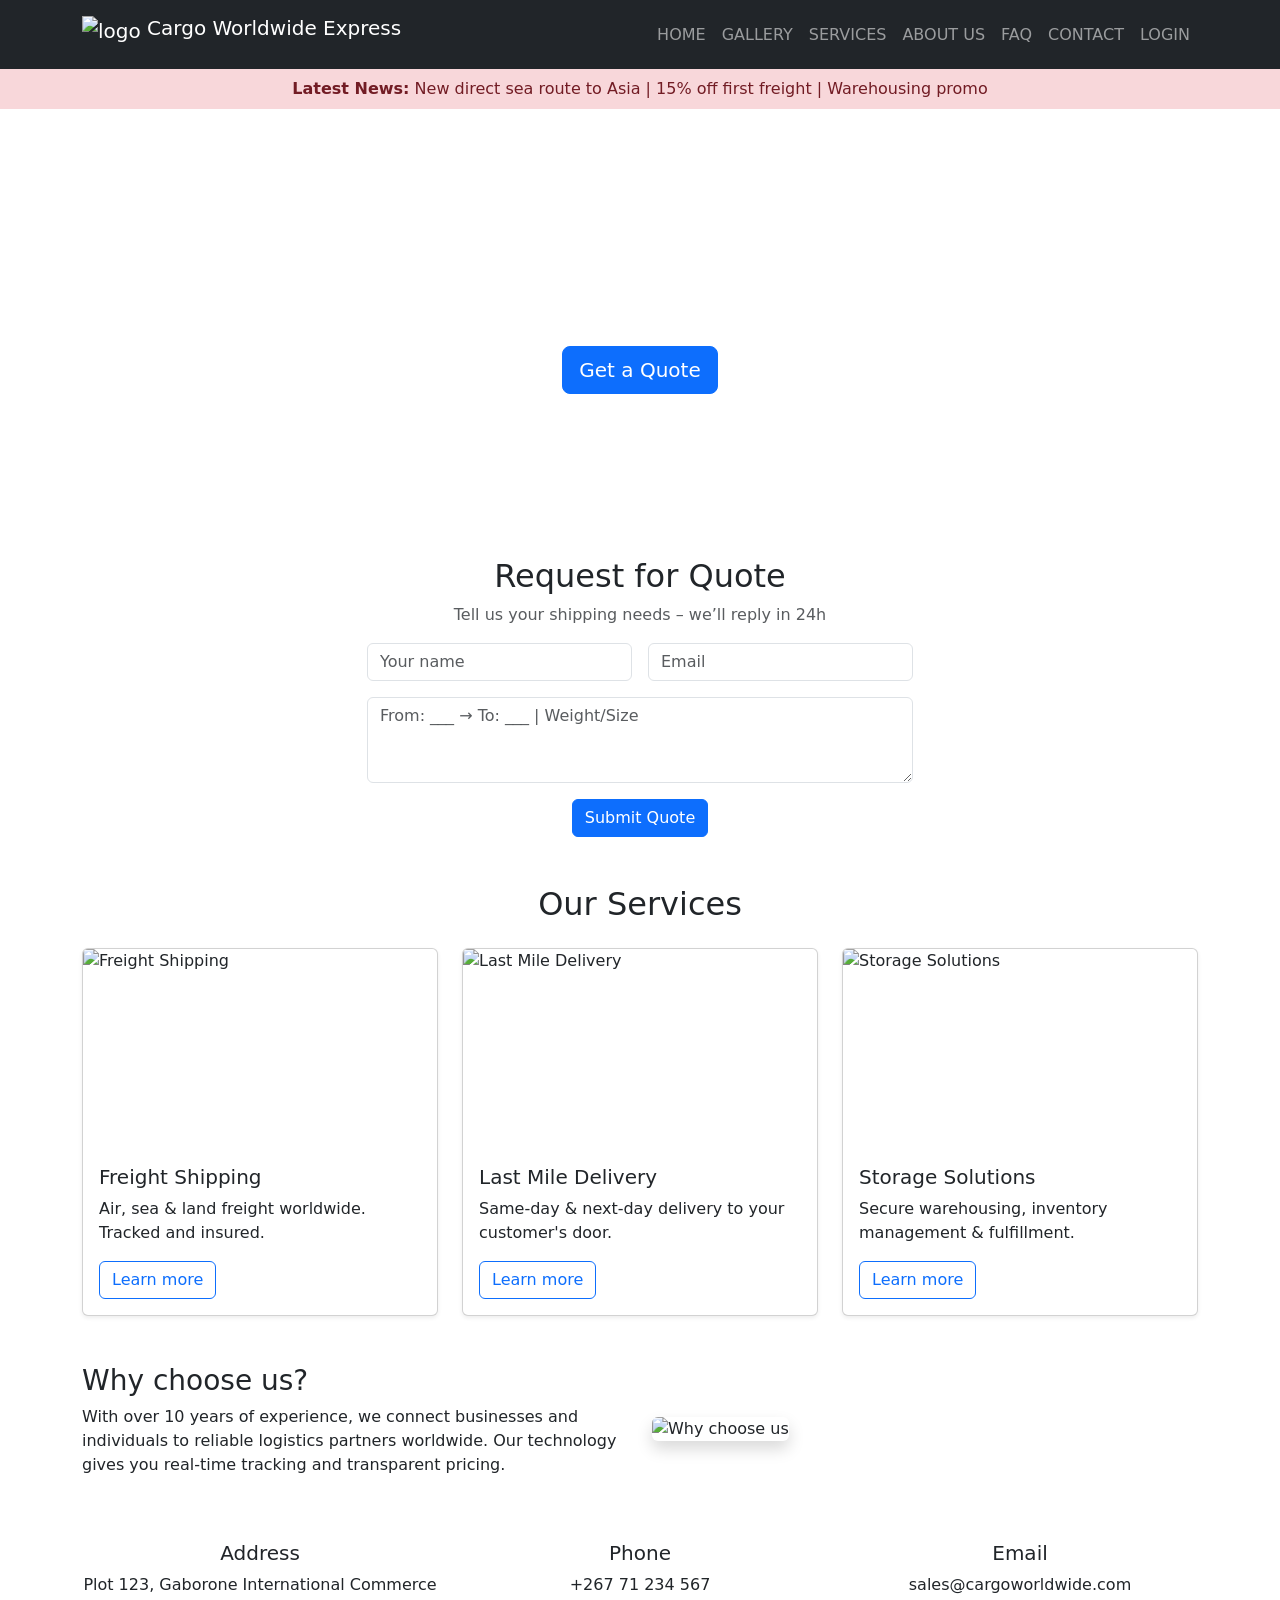
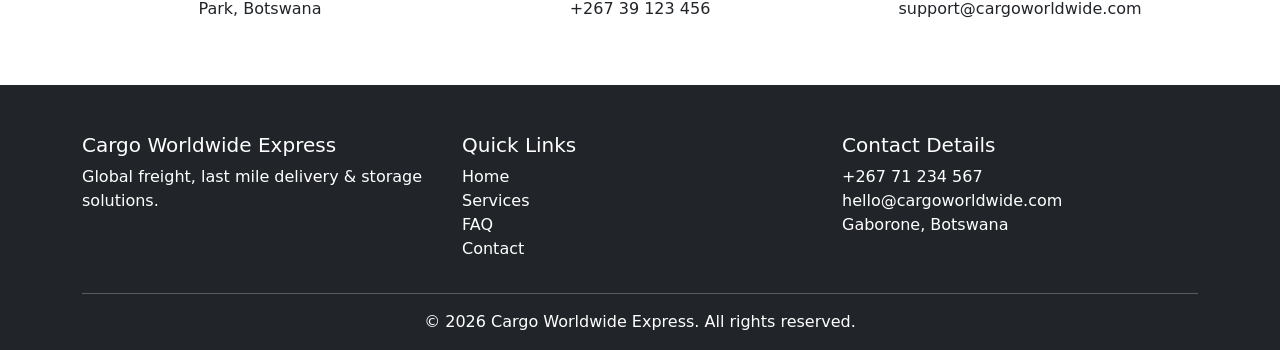
==== index.html @ ce42e5ed "Add files via upload" ====
<!Doctype html> 
<html lang="en"> 
<head> 
  <meta charset="utf-8" /> 
  <meta name="viewport" content="width=device-width, initial-scale=1" /> 
  <title>Cargo Worldwide Express</title> 
  
   <!-- Bootstrap CSS --> 
   <link href="https://cdn.jsdelivr.net/npm/bootstrap@5.3.3/dist/css/bootstrap.min.css" rel="stylesheet"> 

   <!--Style CSS-->
   <style>
    .news-bar { background: #f8d7da; 
        color: #721c24; 
        padding: 8px; 
        text-align: center; }
    .hero { background: url( 'images/hero-bg.jpg') center/coveer no repeat; 
    min-height: 400px; }
    .service-card img, .gallery-card img { height: 200px; object-fit: cover; }
    footer a { text-decoration: none; color: white; }
    footer a:hover { text-decoration: underline; }
    </style>
</head> 
<body> 
 
  <!--NavigationBar-->
  <nav class="navbar navbar-expand-lg navbar-dark bg-dark"> 
   <div class="container"> 
    <a class="navbar-brand" href="index.html">
        <img src="image/logo.png" alt="logo" height="40" class="d-inline-block align-text-top">
        Cargo Worldwide Express 
    </a> 

    <button class="navbar-toggler" type="button" data-bs-toggle="collapse" data-bs-target="#mainNav"> 
      <span class="navbar-toggler-icon"></span> 
    </button> 

    <div class="collapse navbar-collapse" id="mainNav">
     <ul class="navbar-nav ms-auto">
      <li class="nav-item"><a class="nav-link" href="index.html">HOME</a></li>
      <li class="nav-item"><a class="nav-link" href="gallery.html">GALLERY</a></li>
      <li class="nav-item"><a class="nav-link" href="services.html">SERVICES</a></li>
      <li class="nav-item"><a class="nav-link" href="about.html">ABOUT US</a></li>
      <li class="nav-item"><a class="nav-link" href="faq.html">FAQ</a></li>
      <li class="nav-item"><a class="nav-link" href="contact.html">CONTACT</a></li>
      <li class="nav-item"><a class="nav-link" href="login.html">LOGIN</a></li>
     </ul>
    </div>
   </div>
  </nav>

<!--CONTENT-->

<!-- LATEST NEWS BAR -->
<div class="news-bar">
<strong> Latest News:</strong> New direct sea route to Asia | 15% off first freight | Warehousing promo
</div>
<!-- HERO SECTION -->
<div class="hero d-flex align-items-center">
<div class="container text-white text-center">
<h1 class="display-4 fw-bold">Fast & Reliable Global Logistics</h1>
<p class="lead">Freight shipping • Last mile delivery • Storage solutions</p>
<a href="contact.html" class="btn btn-primary btn-lg">Get a Quote</a>
</div>
</div>
<!-- REQUEST FOR QUOTE SECTION -->
<div class="container my-5">
<div class="row">
<div class="col-lg-6 mx-auto text-center">
<h2>Request for Quote</h2>
<p class="text-muted">Tell us your shipping needs – we’ll reply in 24h</p>
<form class="row g-3">
<div class="col-md-6">
<input type="text" class="form-control" placeholder="Your name">
</div>
<div class="col-md-6">
<input type="email" class="form-control" placeholder="Email">
</div>
<div class="col-12">
<textarea class="form-control" rows="3" placeholder="From: ___ → To: ___ | Weight/Size"></textarea>
</div>
<div class="col-12">
<button type="submit" class="btn btn-primary">Submit Quote</button>
</div>
</form>
</div>
</div>
</div>
<!-- SERVICES SECTION (3 services from wireframe) -->
<div class="container my-5">
<h2 class="text-center mb-4">Our Services</h2>
<div class="row g-4">
<div class="col-md-4">
<div class="card h-100 shadow-sm service-card">
<img src="images/service1.jpg" class="card-img-top" alt="Freight Shipping">
<div class="card-body">
<h5 class="card-title">Freight Shipping</h5>
<p class="card-text">Air, sea & land freight worldwide. Tracked and insured.</p>
<a href="services.html" class="btn btn-outline-primary">Learn more</a>
</div>
</div>
</div>
<div class="col-md-4">
<div class="card h-100 shadow-sm service-card">
<img src="images/service2.jpg" class="card-img-top" alt="Last Mile Delivery">
<div class="card-body">
<h5 class="card-title">Last Mile Delivery</h5>
<p class="card-text">Same-day & next-day delivery to your customer's door.</p>
<a href="services.html" class="btn btn-outline-primary">Learn more</a>
</div>
</div>
</div>
<div class="col-md-4">
<div class="card h-100 shadow-sm service-card">
<img src="images/service3.jpg" class="card-img-top" alt="Storage Solutions">
<div class="card-body">
<h5 class="card-title">Storage Solutions</h5>
<p class="card-text">Secure warehousing, inventory management & fulfillment.</p>
<a href="services.html" class="btn btn-outline-primary">Learn more</a>
</div>
</div>
</div>
</div>
</div>
<!-- MAIN CONTENT -->
<div class="container my-5">
<div class="row align-items-center">
<div class="col-md-6">
<h3>Why choose us?</h3>
<p>With over 10 years of experience, we connect businesses and individuals to reliable logistics partners worldwide. Our technology gives you real-time tracking and transparent pricing.</p>
</div>
<div class="col-md-6">
<img src="images/why-us.jpg" class="img-fluid rounded shadow" alt="Why choose us">
</div>
</div>
</div>
<!--CONTACT DETAILS-->
<div class="container my-5">
<div class="row text-center">
<div class="col-md-4">
<h5>Address</h5>
<p>Plot 123, Gaborone International Commerce Park, Botswana</p>
</div>
<div class="col-md-4">
<h5>Phone</h5>
<p>+267 71 234 567<br>+267 39 123 456</p>
</div>
<div class="col-md-4">
<h5>Email</h5>
<p>sales@cargoworldwide.com<br>support@cargoworldwide.com</p>
</div>
</div>
</div>

<!--FOOTER-->
<footer class="bg-dark text-white pt-5 pb-3 mt-5">
<div class="container">
<div class="row">
<div class="col-md-4">
<h5>Cargo Worldwide Express</h5>
<p>Global freight, last mile delivery & storage solutions.</p>
</div>
<div class="col-md-4">
<h5>Quick Links</h5>
<ul class="list-unstyled">
<li><a href="index.html" class="text-white">Home</a></li>
<li><a href="services.html" class="text-white">Services</a></li>
<li><a href="faq.html" class="text-white">FAQ</a></li>
<li><a href="contact.html" class="text-white">Contact</a></li>
</ul>
</div>
<div class="col-md-4">
<h5>Contact Details</h5>
<p>+267 71 234 567<br>hello@cargoworldwide.com<br>Gaborone, Botswana</p>
</div>
</div>
<hr>
<div class="text-center">
&copy; 2026 Cargo Worldwide Express. All rights reserved.
</div>
</div>
</footer>

<script src="https://cdn.jsdelivr.net/npm/bootstrap@5.3.3/dist/js/bootstrap.bundle.min.js"></script>
</body>
</html>
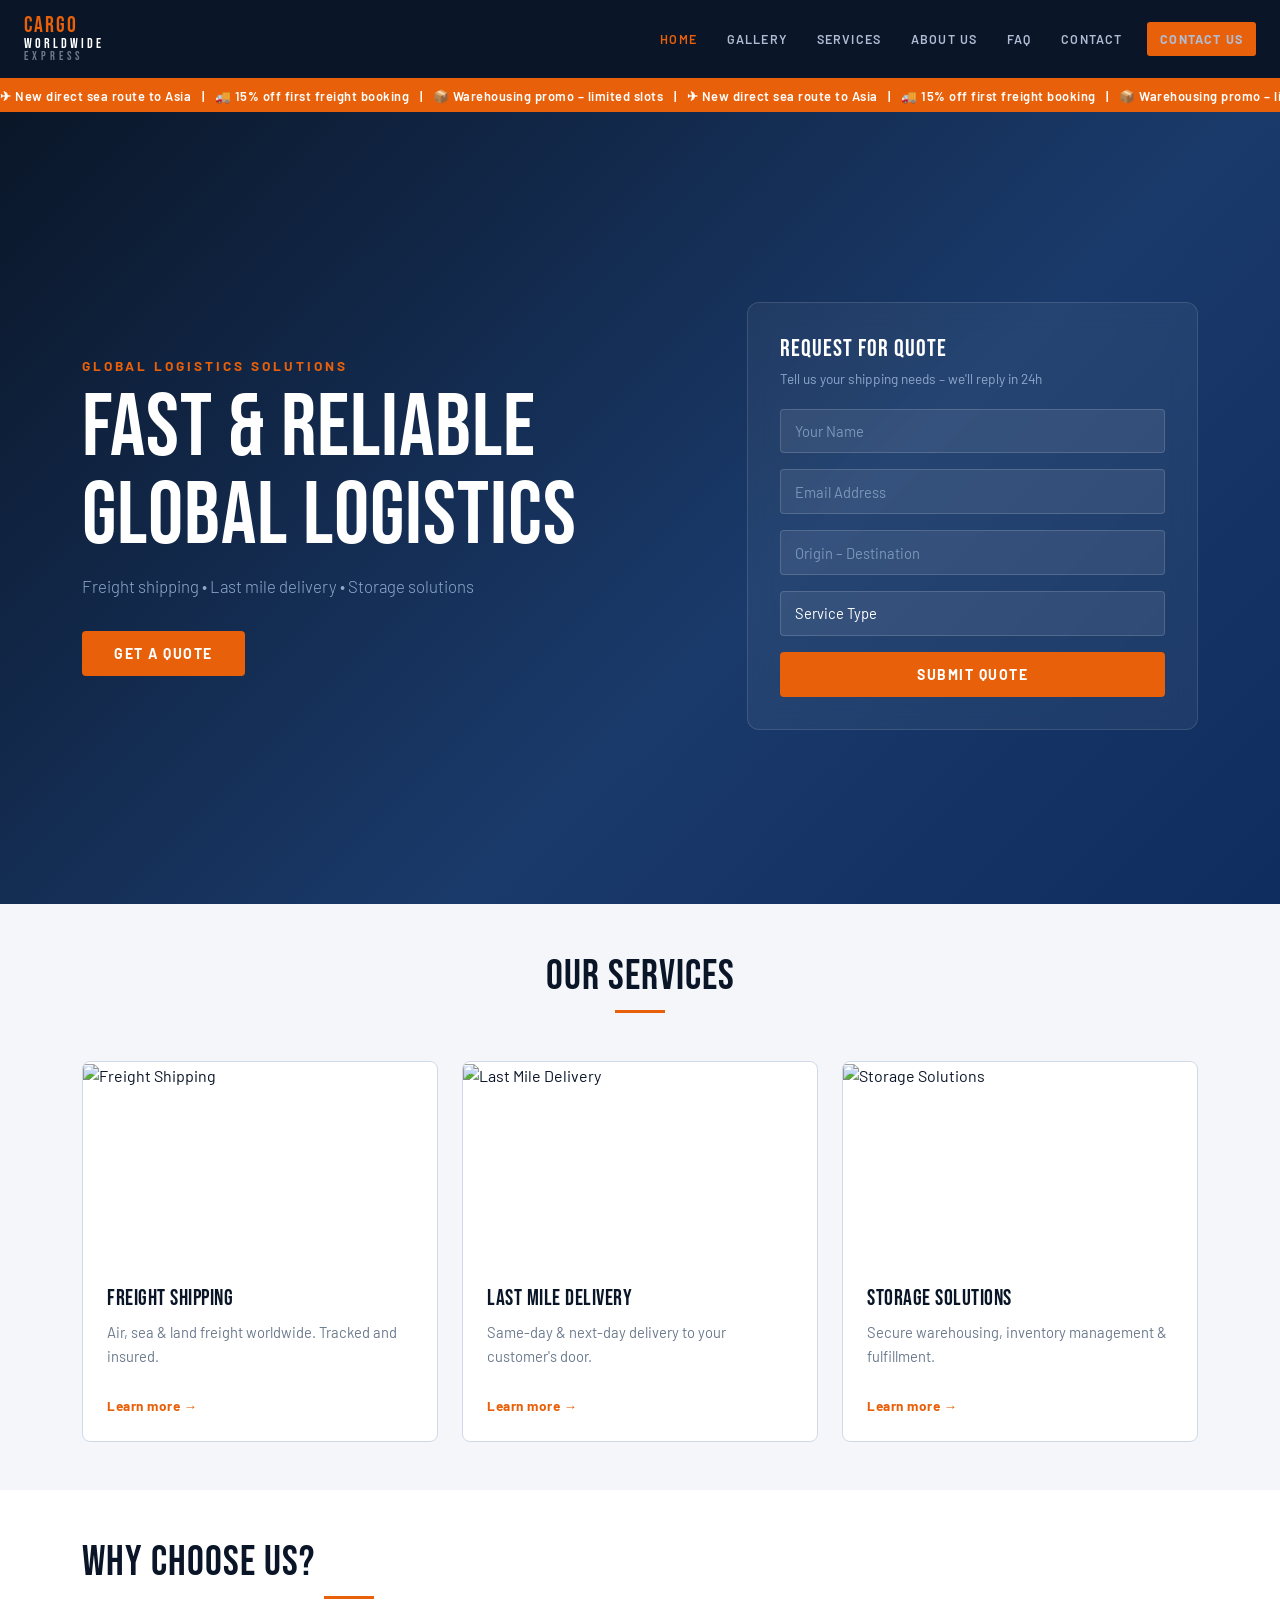
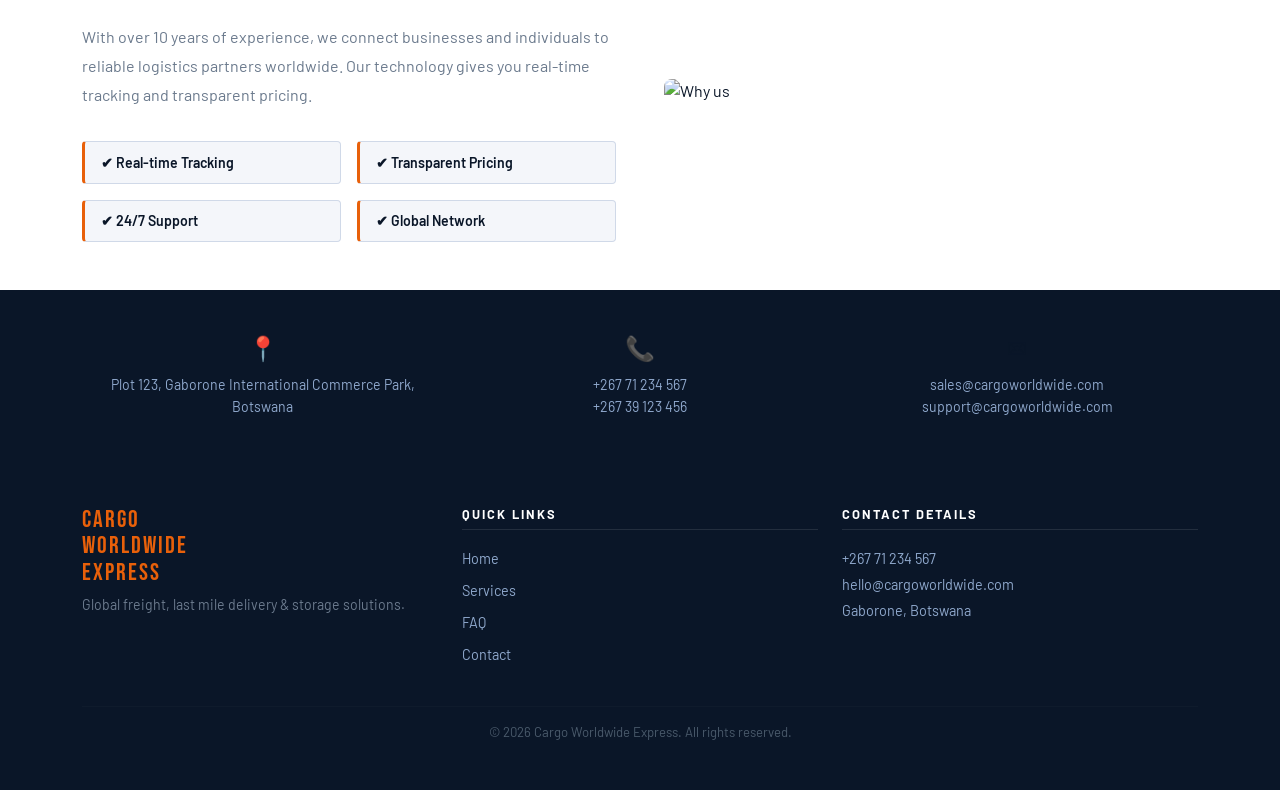
==== commit 8d1b06b1: "Add files via upload" ====
--- a/index.html
+++ b/index.html
@@ -1,187 +1,209 @@
-<!Doctype html> 
-<html lang="en"> 
-<head> 
-  <meta charset="utf-8" /> 
-  <meta name="viewport" content="width=device-width, initial-scale=1" /> 
-  <title>Cargo Worldwide Express</title> 
-  
-   <!-- Bootstrap CSS --> 
-   <link href="https://cdn.jsdelivr.net/npm/bootstrap@5.3.3/dist/css/bootstrap.min.css" rel="stylesheet"> 
-
-   <!--Style CSS-->
-   <style>
-    .news-bar { background: #f8d7da; 
-        color: #721c24; 
-        padding: 8px; 
-        text-align: center; }
-    .hero { background: url( 'images/hero-bg.jpg') center/coveer no repeat; 
-    min-height: 400px; }
-    .service-card img, .gallery-card img { height: 200px; object-fit: cover; }
-    footer a { text-decoration: none; color: white; }
-    footer a:hover { text-decoration: underline; }
-    </style>
-</head> 
-<body> 
- 
-  <!--NavigationBar-->
-  <nav class="navbar navbar-expand-lg navbar-dark bg-dark"> 
-   <div class="container"> 
-    <a class="navbar-brand" href="index.html">
-        <img src="image/logo.png" alt="logo" height="40" class="d-inline-block align-text-top">
-        Cargo Worldwide Express 
-    </a> 
-
-    <button class="navbar-toggler" type="button" data-bs-toggle="collapse" data-bs-target="#mainNav"> 
-      <span class="navbar-toggler-icon"></span> 
-    </button> 
-
-    <div class="collapse navbar-collapse" id="mainNav">
-     <ul class="navbar-nav ms-auto">
-      <li class="nav-item"><a class="nav-link" href="index.html">HOME</a></li>
-      <li class="nav-item"><a class="nav-link" href="gallery.html">GALLERY</a></li>
-      <li class="nav-item"><a class="nav-link" href="services.html">SERVICES</a></li>
-      <li class="nav-item"><a class="nav-link" href="about.html">ABOUT US</a></li>
-      <li class="nav-item"><a class="nav-link" href="faq.html">FAQ</a></li>
-      <li class="nav-item"><a class="nav-link" href="contact.html">CONTACT</a></li>
-      <li class="nav-item"><a class="nav-link" href="login.html">LOGIN</a></li>
-     </ul>
-    </div>
-   </div>
-  </nav>
-
-<!--CONTENT-->
-
-<!-- LATEST NEWS BAR -->
-<div class="news-bar">
-<strong> Latest News:</strong> New direct sea route to Asia | 15% off first freight | Warehousing promo
+<!DOCTYPE html>
+
+<html lang="en">
+<head>
+  <meta charset="UTF-8" />
+  <meta name="viewport" content="width=device-width, initial-scale=1.0"/>
+  <title>Cargo Worldwide Express</title>
+  <link rel="stylesheet" href="https://cdn.jsdelivr.net/npm/bootstrap@5.3.3/dist/css/bootstrap.min.css"/>
+  <link href="https://fonts.googleapis.com/css2?family=Bebas+Neue&family=Barlow:wght@300;400;600;700&display=swap" rel="stylesheet"/>
+  <link rel="stylesheet" href="style.css"/>
+</head>
+<body>
+
+<!-- NAVBAR -->
+
+<nav class="navbar navbar-expand-lg sticky-top cwe-navbar">
+  <div class="container-fluid px-4">
+    <a class="navbar-brand d-flex align-items-center gap-2" href="index.html">
+      <div class="logo-box">
+        <span class="logo-line1">CARGO</span>
+        <span class="logo-line2">WORLDWIDE</span>
+        <span class="logo-line3">EXPRESS</span>
+      </div>
+    </a>
+    <button class="navbar-toggler" type="button" data-bs-toggle="collapse" data-bs-target="#navMenu">
+      <span class="navbar-toggler-icon"></span>
+    </button>
+    <div class="collapse navbar-collapse" id="navMenu">
+      <ul class="navbar-nav ms-auto align-items-lg-center gap-lg-1">
+        <li class="nav-item"><a class="nav-link active" href="index.html">HOME</a></li>
+        <li class="nav-item"><a class="nav-link" href="gallery.html">GALLERY</a></li>
+        <li class="nav-item"><a class="nav-link" href="services.html">SERVICES</a></li>
+        <li class="nav-item"><a class="nav-link" href="about.html">ABOUT US</a></li>
+        <li class="nav-item"><a class="nav-link" href="faq.html">FAQ</a></li>
+        <li class="nav-item"><a class="nav-link" href="contact.html">CONTACT</a></li>
+        <li class="nav-item ms-lg-2"><a class="nav-link cwe-btn-contact" href="contact.html">CONTACT US</a></li>
+      </ul>
+    </div>
+  </div>
+</nav>
+
+<!-- TICKER -->
+
+<div class="cwe-ticker">
+  <div class="ticker-track">
+    ✈ New direct sea route to Asia &nbsp;&nbsp;|&nbsp;&nbsp; 🚚 15% off first freight booking &nbsp;&nbsp;|&nbsp;&nbsp; 📦 Warehousing promo – limited slots &nbsp;&nbsp;|&nbsp;&nbsp; ✈ New direct sea route to Asia &nbsp;&nbsp;|&nbsp;&nbsp; 🚚 15% off first freight booking &nbsp;&nbsp;|&nbsp;&nbsp; 📦 Warehousing promo – limited slots
+  </div>
 </div>
-<!-- HERO SECTION -->
-<div class="hero d-flex align-items-center">
-<div class="container text-white text-center">
-<h1 class="display-4 fw-bold">Fast & Reliable Global Logistics</h1>
-<p class="lead">Freight shipping • Last mile delivery • Storage solutions</p>
-<a href="contact.html" class="btn btn-primary btn-lg">Get a Quote</a>
-</div>
-</div>
-<!-- REQUEST FOR QUOTE SECTION -->
-<div class="container my-5">
-<div class="row">
-<div class="col-lg-6 mx-auto text-center">
-<h2>Request for Quote</h2>
-<p class="text-muted">Tell us your shipping needs – we’ll reply in 24h</p>
-<form class="row g-3">
-<div class="col-md-6">
-<input type="text" class="form-control" placeholder="Your name">
-</div>
-<div class="col-md-6">
-<input type="email" class="form-control" placeholder="Email">
-</div>
-<div class="col-12">
-<textarea class="form-control" rows="3" placeholder="From: ___ → To: ___ | Weight/Size"></textarea>
-</div>
-<div class="col-12">
-<button type="submit" class="btn btn-primary">Submit Quote</button>
-</div>
-</form>
-</div>
-</div>
-</div>
-<!-- SERVICES SECTION (3 services from wireframe) -->
-<div class="container my-5">
-<h2 class="text-center mb-4">Our Services</h2>
-<div class="row g-4">
-<div class="col-md-4">
-<div class="card h-100 shadow-sm service-card">
-<img src="images/service1.jpg" class="card-img-top" alt="Freight Shipping">
-<div class="card-body">
-<h5 class="card-title">Freight Shipping</h5>
-<p class="card-text">Air, sea & land freight worldwide. Tracked and insured.</p>
-<a href="services.html" class="btn btn-outline-primary">Learn more</a>
-</div>
-</div>
-</div>
-<div class="col-md-4">
-<div class="card h-100 shadow-sm service-card">
-<img src="images/service2.jpg" class="card-img-top" alt="Last Mile Delivery">
-<div class="card-body">
-<h5 class="card-title">Last Mile Delivery</h5>
-<p class="card-text">Same-day & next-day delivery to your customer's door.</p>
-<a href="services.html" class="btn btn-outline-primary">Learn more</a>
-</div>
-</div>
-</div>
-<div class="col-md-4">
-<div class="card h-100 shadow-sm service-card">
-<img src="images/service3.jpg" class="card-img-top" alt="Storage Solutions">
-<div class="card-body">
-<h5 class="card-title">Storage Solutions</h5>
-<p class="card-text">Secure warehousing, inventory management & fulfillment.</p>
-<a href="services.html" class="btn btn-outline-primary">Learn more</a>
-</div>
-</div>
-</div>
-</div>
-</div>
-<!-- MAIN CONTENT -->
-<div class="container my-5">
-<div class="row align-items-center">
-<div class="col-md-6">
-<h3>Why choose us?</h3>
-<p>With over 10 years of experience, we connect businesses and individuals to reliable logistics partners worldwide. Our technology gives you real-time tracking and transparent pricing.</p>
-</div>
-<div class="col-md-6">
-<img src="images/why-us.jpg" class="img-fluid rounded shadow" alt="Why choose us">
-</div>
-</div>
-</div>
-<!--CONTACT DETAILS-->
-<div class="container my-5">
-<div class="row text-center">
-<div class="col-md-4">
-<h5>Address</h5>
-<p>Plot 123, Gaborone International Commerce Park, Botswana</p>
-</div>
-<div class="col-md-4">
-<h5>Phone</h5>
-<p>+267 71 234 567<br>+267 39 123 456</p>
-</div>
-<div class="col-md-4">
-<h5>Email</h5>
-<p>sales@cargoworldwide.com<br>support@cargoworldwide.com</p>
-</div>
-</div>
-</div>
-
-<!--FOOTER-->
-<footer class="bg-dark text-white pt-5 pb-3 mt-5">
-<div class="container">
-<div class="row">
-<div class="col-md-4">
-<h5>Cargo Worldwide Express</h5>
-<p>Global freight, last mile delivery & storage solutions.</p>
-</div>
-<div class="col-md-4">
-<h5>Quick Links</h5>
-<ul class="list-unstyled">
-<li><a href="index.html" class="text-white">Home</a></li>
-<li><a href="services.html" class="text-white">Services</a></li>
-<li><a href="faq.html" class="text-white">FAQ</a></li>
-<li><a href="contact.html" class="text-white">Contact</a></li>
-</ul>
-</div>
-<div class="col-md-4">
-<h5>Contact Details</h5>
-<p>+267 71 234 567<br>hello@cargoworldwide.com<br>Gaborone, Botswana</p>
-</div>
-</div>
-<hr>
-<div class="text-center">
-&copy; 2026 Cargo Worldwide Express. All rights reserved.
-</div>
-</div>
+
+<!-- HERO -->
+
+<section class="cwe-hero d-flex align-items-center">
+  <div class="container">
+    <div class="row align-items-center">
+      <div class="col-lg-7">
+        <p class="hero-sub mb-2">GLOBAL LOGISTICS SOLUTIONS</p>
+        <h1 class="hero-title">Fast &amp; Reliable<br>Global Logistics</h1>
+        <p class="hero-tagline">Freight shipping &bull; Last mile delivery &bull; Storage solutions</p>
+        <a href="contact.html" class="cwe-btn-primary mt-3 d-inline-block">Get a Quote</a>
+      </div>
+      <div class="col-lg-5 mt-5 mt-lg-0">
+        <div class="quote-card">
+          <h5 class="quote-card-title">Request for Quote</h5>
+          <p class="quote-card-sub">Tell us your shipping needs – we'll reply in 24h</p>
+          <div class="mb-3"><input type="text" class="form-control cwe-input" placeholder="Your Name"/></div>
+          <div class="mb-3"><input type="email" class="form-control cwe-input" placeholder="Email Address"/></div>
+          <div class="mb-3"><input type="text" class="form-control cwe-input" placeholder="Origin – Destination"/></div>
+          <div class="mb-3">
+            <select class="form-select cwe-input">
+              <option>Service Type</option>
+              <option>Freight Shipping</option>
+              <option>Last Mile Delivery</option>
+              <option>Storage Solutions</option>
+            </select>
+          </div>
+          <button class="cwe-btn-primary w-100">Submit Quote</button>
+        </div>
+      </div>
+    </div>
+  </div>
+</section>
+
+<!-- SERVICES -->
+
+<section class="cwe-section py-5">
+  <div class="container">
+    <h2 class="section-title text-center mb-5">Our Services</h2>
+    <div class="row g-4">
+      <div class="col-md-4">
+        <div class="service-card">
+          <div class="service-img-wrap">
+            <img src="https://images.unsplash.com/photo-1565793298595-6a879b1d9492?w=600&q=80" alt="Freight Shipping" class="service-img"/>
+          </div>
+          <div class="service-body">
+            <h5>Freight Shipping</h5>
+            <p>Air, sea &amp; land freight worldwide. Tracked and insured.</p>
+            <a href="services.html" class="cwe-link">Learn more →</a>
+          </div>
+        </div>
+      </div>
+      <div class="col-md-4">
+        <div class="service-card">
+          <div class="service-img-wrap">
+            <img src="https://images.unsplash.com/photo-1587293852726-70cdb56c2866?w=600&q=80" alt="Last Mile Delivery" class="service-img"/>
+          </div>
+          <div class="service-body">
+            <h5>Last Mile Delivery</h5>
+            <p>Same-day &amp; next-day delivery to your customer's door.</p>
+            <a href="services.html" class="cwe-link">Learn more →</a>
+          </div>
+        </div>
+      </div>
+      <div class="col-md-4">
+        <div class="service-card">
+          <div class="service-img-wrap">
+            <img src="https://images.unsplash.com/photo-1586528116311-ad8dd3c8310d?w=600&q=80" alt="Storage Solutions" class="service-img"/>
+          </div>
+          <div class="service-body">
+            <h5>Storage Solutions</h5>
+            <p>Secure warehousing, inventory management &amp; fulfillment.</p>
+            <a href="services.html" class="cwe-link">Learn more →</a>
+          </div>
+        </div>
+      </div>
+    </div>
+  </div>
+</section>
+
+<!-- WHY CHOOSE US -->
+
+<section class="cwe-why py-5">
+  <div class="container">
+    <div class="row align-items-center g-5">
+      <div class="col-lg-6">
+        <h2 class="section-title mb-4">Why Choose Us?</h2>
+        <p class="why-text">With over 10 years of experience, we connect businesses and individuals to reliable logistics partners worldwide. Our technology gives you real-time tracking and transparent pricing.</p>
+        <div class="row g-3 mt-2">
+          <div class="col-6"><div class="why-badge">✔ Real-time Tracking</div></div>
+          <div class="col-6"><div class="why-badge">✔ Transparent Pricing</div></div>
+          <div class="col-6"><div class="why-badge">✔ 24/7 Support</div></div>
+          <div class="col-6"><div class="why-badge">✔ Global Network</div></div>
+        </div>
+      </div>
+      <div class="col-lg-6">
+        <img src="https://images.unsplash.com/photo-1578575437130-527eed3abbec?w=800&q=80" alt="Why us" class="why-img rounded-3"/>
+      </div>
+    </div>
+  </div>
+</section>
+
+<!-- CONTACT INFO STRIP -->
+
+<section class="cwe-contact-strip py-4">
+  <div class="container">
+    <div class="row g-3 text-center">
+      <div class="col-md-4">
+        <div class="contact-info-item">
+          <span class="ci-icon">📍</span>
+          <p>Plot 123, Gaborone International Commerce Park, Botswana</p>
+        </div>
+      </div>
+      <div class="col-md-4">
+        <div class="contact-info-item">
+          <span class="ci-icon">📞</span>
+          <p>+267 71 234 567<br/>+267 39 123 456</p>
+        </div>
+      </div>
+      <div class="col-md-4">
+        <div class="contact-info-item">
+          <span class="ci-icon">✉</span>
+          <p>sales@cargoworldwide.com<br/>support@cargoworldwide.com</p>
+        </div>
+      </div>
+    </div>
+  </div>
+</section>
+
+<!-- FOOTER -->
+
+<footer class="cwe-footer py-5">
+  <div class="container">
+    <div class="row g-4">
+      <div class="col-md-4">
+        <div class="footer-brand">CARGO<br>WORLDWIDE<br>EXPRESS</div>
+        <p class="footer-tagline mt-2">Global freight, last mile delivery &amp; storage solutions.</p>
+      </div>
+      <div class="col-md-4">
+        <h6 class="footer-heading">Quick Links</h6>
+        <ul class="footer-links">
+          <li><a href="index.html">Home</a></li>
+          <li><a href="services.html">Services</a></li>
+          <li><a href="faq.html">FAQ</a></li>
+          <li><a href="contact.html">Contact</a></li>
+        </ul>
+      </div>
+      <div class="col-md-4">
+        <h6 class="footer-heading">Contact Details</h6>
+        <p class="footer-contact">+267 71 234 567<br/>hello@cargoworldwide.com<br/>Gaborone, Botswana</p>
+      </div>
+    </div>
+    <hr class="footer-divider mt-4"/>
+    <p class="footer-copy text-center mb-0">© 2026 Cargo Worldwide Express. All rights reserved.</p>
+  </div>
 </footer>
 
 <script src="https://cdn.jsdelivr.net/npm/bootstrap@5.3.3/dist/js/bootstrap.bundle.min.js"></script>
+
 </body>
-</html>
-
+</html>
--- a/style.css
+++ b/style.css
@@ -0,0 +1,468 @@
+/* ============================================
+   CARGO WORLDWIDE EXPRESS — Main Stylesheet
+   Using Bootstrap 5 + Custom CSS
+   ============================================ */
+
+:root {
+  --cwe-navy: #0a1628;
+  --cwe-blue: #1a3a6b;
+  --cwe-orange: #e8600a;
+  --cwe-orange-light: #ff7a20;
+  --cwe-light: #f4f6fa;
+  --cwe-white: #ffffff;
+  --cwe-gray: #6b7a8d;
+  --cwe-border: #d0d9e8;
+  --ff-display: 'Bebas Neue', sans-serif;
+  --ff-body: 'Barlow', sans-serif;
+}
+
+*, *::before, *::after { box-sizing: border-box; margin: 0; padding: 0; }
+
+body {
+  font-family: var(--ff-body);
+  background: var(--cwe-white);
+  color: var(--cwe-navy);
+  overflow-x: hidden;
+}
+
+/* ---- NAVBAR ---- */
+.cwe-navbar {
+  background: var(--cwe-navy);
+  padding: 0.6rem 0;
+  border-bottom: 3px solid var(--cwe-orange);
+  z-index: 1000;
+}
+
+.logo-box {
+  display: flex;
+  flex-direction: column;
+  line-height: 1;
+}
+.logo-line1 { font-family: var(--ff-display); font-size: 1.4rem; color: var(--cwe-orange); letter-spacing: 2px; }
+.logo-line2 { font-family: var(--ff-display); font-size: 0.9rem; color: var(--cwe-white); letter-spacing: 3px; }
+.logo-line3 { font-family: var(--ff-display); font-size: 0.75rem; color: var(--cwe-gray); letter-spacing: 4px; }
+
+.cwe-navbar .nav-link {
+  color: #b0bcd4 !important;
+  font-weight: 600;
+  font-size: 0.78rem;
+  letter-spacing: 1.2px;
+  padding: 0.5rem 0.8rem !important;
+  transition: color 0.2s;
+}
+.cwe-navbar .nav-link:hover,
+.cwe-navbar .nav-link.active { color: var(--cwe-orange) !important; }
+
+.cwe-btn-contact {
+  background: var(--cwe-orange) !important;
+  color: var(--cwe-white) !important;
+  border-radius: 3px;
+  padding: 0.4rem 1rem !important;
+  font-weight: 700 !important;
+  letter-spacing: 1px;
+  transition: background 0.2s !important;
+}
+.cwe-btn-contact:hover { background: var(--cwe-orange-light) !important; }
+
+.navbar-toggler { border-color: var(--cwe-orange); }
+.navbar-toggler-icon { filter: invert(1); }
+
+/* ---- TICKER ---- */
+.cwe-ticker {
+  background: var(--cwe-orange);
+  color: #fff;
+  overflow: hidden;
+  white-space: nowrap;
+  padding: 6px 0;
+  font-size: 0.8rem;
+  font-weight: 600;
+  letter-spacing: 0.5px;
+}
+.ticker-track {
+  display: inline-block;
+  animation: ticker 25s linear infinite;
+}
+@keyframes ticker {
+  0% { transform: translateX(100vw); }
+  100% { transform: translateX(-100%); }
+}
+
+/* ---- HERO ---- */
+.cwe-hero {
+  background: linear-gradient(135deg, var(--cwe-navy) 0%, var(--cwe-blue) 60%, #0f2d5e 100%);
+  min-height: 88vh;
+  position: relative;
+  overflow: hidden;
+  padding: 5rem 0 4rem;
+}
+
+.cwe-hero::before {
+  content: '';
+  position: absolute;
+  inset: 0;
+  background: url('https://images.unsplash.com/photo-1578575437130-527eed3abbec?w=1600&q=60') center/cover no-repeat;
+  opacity: 0.08;
+}
+
+.hero-sub {
+  color: var(--cwe-orange);
+  font-size: 0.85rem;
+  font-weight: 700;
+  letter-spacing: 3px;
+  text-transform: uppercase;
+  position: relative;
+}
+.hero-title {
+  font-family: var(--ff-display);
+  font-size: clamp(3rem, 7vw, 5.5rem);
+  color: var(--cwe-white);
+  line-height: 1;
+  letter-spacing: 1px;
+  position: relative;
+}
+.hero-tagline {
+  color: #8fa8cc;
+  font-size: 1.05rem;
+  font-weight: 300;
+  margin-top: 0.8rem;
+  position: relative;
+}
+
+/* ---- QUOTE CARD ---- */
+.quote-card {
+  background: rgba(255,255,255,0.05);
+  backdrop-filter: blur(12px);
+  border: 1px solid rgba(255,255,255,0.12);
+  border-radius: 12px;
+  padding: 2rem;
+  position: relative;
+}
+.quote-card-title {
+  color: var(--cwe-white);
+  font-family: var(--ff-display);
+  font-size: 1.5rem;
+  letter-spacing: 1px;
+  margin-bottom: 0.3rem;
+}
+.quote-card-sub {
+  color: #8fa8cc;
+  font-size: 0.85rem;
+  margin-bottom: 1.2rem;
+}
+.cwe-input {
+  background: rgba(255,255,255,0.08) !important;
+  border: 1px solid rgba(255,255,255,0.15) !important;
+  color: var(--cwe-white) !important;
+  border-radius: 4px !important;
+  font-family: var(--ff-body);
+}
+.cwe-input::placeholder { color: #7a98bb !important; }
+.cwe-input:focus {
+  background: rgba(255,255,255,0.12) !important;
+  border-color: var(--cwe-orange) !important;
+  box-shadow: 0 0 0 3px rgba(232,96,10,0.2) !important;
+}
+.cwe-input option { background: var(--cwe-navy); color: var(--cwe-white); }
+
+/* ---- BUTTONS ---- */
+.cwe-btn-primary {
+  background: var(--cwe-orange);
+  color: var(--cwe-white);
+  font-family: var(--ff-body);
+  font-weight: 700;
+  font-size: 0.88rem;
+  letter-spacing: 1.5px;
+  text-transform: uppercase;
+  padding: 0.75rem 2rem;
+  border: none;
+  border-radius: 4px;
+  cursor: pointer;
+  text-decoration: none;
+  transition: background 0.2s, transform 0.15s;
+  display: inline-block;
+}
+.cwe-btn-primary:hover {
+  background: var(--cwe-orange-light);
+  transform: translateY(-1px);
+  color: var(--cwe-white);
+}
+
+/* ---- SECTIONS ---- */
+.cwe-section { background: var(--cwe-light); }
+.section-title {
+  font-family: var(--ff-display);
+  font-size: 2.6rem;
+  color: var(--cwe-navy);
+  letter-spacing: 1px;
+}
+.section-title::after {
+  content: '';
+  display: block;
+  width: 50px;
+  height: 3px;
+  background: var(--cwe-orange);
+  margin: 0.5rem auto 0;
+}
+.section-title.text-start::after { margin-left: 0; }
+
+/* ---- SERVICE CARDS ---- */
+.service-card {
+  background: var(--cwe-white);
+  border: 1px solid var(--cwe-border);
+  border-radius: 8px;
+  overflow: hidden;
+  transition: transform 0.25s, box-shadow 0.25s;
+  height: 100%;
+}
+.service-card:hover {
+  transform: translateY(-6px);
+  box-shadow: 0 20px 50px rgba(10,22,40,0.12);
+}
+.service-img-wrap { overflow: hidden; height: 200px; }
+.service-img { width: 100%; height: 100%; object-fit: cover; transition: transform 0.4s; }
+.service-card:hover .service-img { transform: scale(1.05); }
+.service-body { padding: 1.5rem; }
+.service-body h5 {
+  font-family: var(--ff-display);
+  font-size: 1.4rem;
+  color: var(--cwe-navy);
+  letter-spacing: 0.5px;
+  margin-bottom: 0.5rem;
+}
+.service-body p { color: var(--cwe-gray); font-size: 0.92rem; line-height: 1.6; }
+.cwe-link {
+  color: var(--cwe-orange);
+  font-weight: 700;
+  font-size: 0.85rem;
+  text-decoration: none;
+  letter-spacing: 0.5px;
+  display: inline-block;
+  margin-top: 0.75rem;
+}
+.cwe-link:hover { color: var(--cwe-orange-light); text-decoration: underline; }
+
+/* ---- WHY CHOOSE US ---- */
+.cwe-why { background: var(--cwe-white); }
+.why-text { color: var(--cwe-gray); font-size: 1rem; line-height: 1.8; }
+.why-badge {
+  background: var(--cwe-light);
+  border: 1px solid var(--cwe-border);
+  border-left: 3px solid var(--cwe-orange);
+  padding: 0.6rem 1rem;
+  font-weight: 600;
+  font-size: 0.88rem;
+  color: var(--cwe-navy);
+  border-radius: 4px;
+}
+.why-img { width: 100%; height: 380px; object-fit: cover; border-radius: 10px; }
+
+/* ---- CONTACT STRIP ---- */
+.cwe-contact-strip { background: var(--cwe-navy); }
+.contact-info-item { padding: 1rem; }
+.ci-icon { font-size: 1.5rem; display: block; margin-bottom: 0.5rem; }
+.contact-info-item p { color: #8fa8cc; font-size: 0.88rem; line-height: 1.6; margin: 0; }
+
+/* ---- ABOUT PAGE ---- */
+.about-section { background: var(--cwe-white); }
+.about-section-block {
+  border-left: 4px solid var(--cwe-orange);
+  padding: 1.5rem 1.5rem 1.5rem 2rem;
+  margin-bottom: 1.5rem;
+  background: var(--cwe-light);
+  border-radius: 0 8px 8px 0;
+}
+.about-section-block h4 {
+  font-family: var(--ff-display);
+  font-size: 1.6rem;
+  color: var(--cwe-navy);
+  margin-bottom: 0.4rem;
+}
+.about-section-block p { color: var(--cwe-gray); font-size: 0.95rem; line-height: 1.7; margin: 0; }
+
+/* ---- GALLERY ---- */
+.gallery-tabs .nav-link {
+  font-weight: 700;
+  font-size: 0.82rem;
+  letter-spacing: 1px;
+  color: var(--cwe-gray);
+  border: 1px solid var(--cwe-border);
+  border-radius: 3px;
+  padding: 0.5rem 1.2rem;
+  margin-right: 0.4rem;
+  transition: all 0.2s;
+}
+.gallery-tabs .nav-link.active,
+.gallery-tabs .nav-link:hover {
+  background: var(--cwe-orange);
+  color: var(--cwe-white);
+  border-color: var(--cwe-orange);
+}
+.gallery-img-wrap {
+  overflow: hidden;
+  border-radius: 8px;
+  aspect-ratio: 4/3;
+  position: relative;
+  cursor: pointer;
+}
+.gallery-img-wrap img {
+  width: 100%; height: 100%; object-fit: cover;
+  transition: transform 0.4s;
+}
+.gallery-img-wrap:hover img { transform: scale(1.06); }
+.gallery-overlay {
+  position: absolute; inset: 0;
+  background: linear-gradient(to top, rgba(10,22,40,0.75), transparent);
+  opacity: 0; transition: opacity 0.3s;
+  display: flex; align-items: flex-end; padding: 1rem;
+}
+.gallery-img-wrap:hover .gallery-overlay { opacity: 1; }
+.gallery-overlay span {
+  color: var(--cwe-white);
+  font-weight: 700; font-size: 0.9rem; letter-spacing: 1px;
+}
+
+/* ---- SERVICES PAGE ---- */
+.services-hero {
+  background: var(--cwe-navy);
+  padding: 4rem 0 3rem;
+  text-align: center;
+}
+.services-hero h1 {
+  font-family: var(--ff-display);
+  font-size: 3.5rem;
+  color: var(--cwe-white);
+}
+.services-hero p { color: #8fa8cc; font-size: 1rem; }
+.service-full-card {
+  border: 1px solid var(--cwe-border);
+  border-radius: 10px;
+  overflow: hidden;
+  background: var(--cwe-white);
+}
+.service-full-img { width: 100%; height: 260px; object-fit: cover; }
+.service-full-body { padding: 2rem; }
+.service-full-body h3 {
+  font-family: var(--ff-display);
+  font-size: 2rem;
+  color: var(--cwe-navy);
+  margin-bottom: 0.5rem;
+}
+
+/* ---- FAQ ---- */
+.faq-section { background: var(--cwe-light); }
+.accordion-item {
+  border: 1px solid var(--cwe-border) !important;
+  border-radius: 6px !important;
+  margin-bottom: 0.75rem;
+  overflow: hidden;
+}
+.accordion-button {
+  font-family: var(--ff-body);
+  font-weight: 700;
+  font-size: 0.95rem;
+  color: var(--cwe-navy) !important;
+  background: var(--cwe-white) !important;
+}
+.accordion-button:not(.collapsed) {
+  color: var(--cwe-orange) !important;
+  background: var(--cwe-white) !important;
+  box-shadow: none !important;
+  border-bottom: 2px solid var(--cwe-orange) !important;
+}
+.accordion-body { color: var(--cwe-gray); font-size: 0.92rem; line-height: 1.7; }
+
+/* ---- CONTACT ---- */
+.contact-form-card {
+  background: var(--cwe-white);
+  border: 1px solid var(--cwe-border);
+  border-radius: 10px;
+  padding: 2.5rem;
+  box-shadow: 0 10px 40px rgba(10,22,40,0.06);
+}
+.contact-detail-row {
+  display: flex; align-items: flex-start;
+  gap: 1rem; margin-bottom: 1.5rem;
+}
+.contact-detail-icon {
+  font-size: 1.4rem;
+  background: var(--cwe-orange);
+  color: #fff;
+  width: 42px; height: 42px;
+  border-radius: 6px;
+  display: flex; align-items: center; justify-content: center;
+  flex-shrink: 0;
+}
+.contact-detail-text h6 {
+  font-weight: 700; font-size: 0.82rem; text-transform: uppercase;
+  letter-spacing: 1px; color: var(--cwe-navy); margin-bottom: 0.2rem;
+}
+.contact-detail-text p { color: var(--cwe-gray); font-size: 0.9rem; margin: 0; }
+
+/* ---- PAGE HERO (inner pages) ---- */
+.page-hero {
+  background: linear-gradient(135deg, var(--cwe-navy) 0%, var(--cwe-blue) 100%);
+  padding: 4rem 0 3rem;
+  text-align: center;
+}
+.page-hero h1 {
+  font-family: var(--ff-display);
+  font-size: clamp(2.5rem, 6vw, 4rem);
+  color: var(--cwe-white);
+  letter-spacing: 2px;
+}
+.page-hero p { color: #8fa8cc; font-size: 1rem; margin: 0; }
+.breadcrumb { background: transparent; justify-content: center; }
+.breadcrumb-item, .breadcrumb-item a { color: #8fa8cc; font-size: 0.85rem; }
+.breadcrumb-item.active { color: var(--cwe-orange); }
+.breadcrumb-item+.breadcrumb-item::before { color: #8fa8cc; }
+
+/* ---- FOOTER ---- */
+.cwe-footer { background: var(--cwe-navy); }
+.footer-brand {
+  font-family: var(--ff-display);
+  font-size: 1.5rem;
+  color: var(--cwe-orange);
+  line-height: 1.1;
+  letter-spacing: 2px;
+}
+.footer-tagline { color: #6b7a8d; font-size: 0.88rem; }
+.footer-heading {
+  color: var(--cwe-white);
+  font-weight: 700;
+  font-size: 0.8rem;
+  letter-spacing: 2px;
+  text-transform: uppercase;
+  margin-bottom: 1rem;
+  padding-bottom: 0.4rem;
+  border-bottom: 1px solid rgba(255,255,255,0.1);
+}
+.footer-links { list-style: none; padding: 0; }
+.footer-links li { margin-bottom: 0.5rem; }
+.footer-links a { color: #8fa8cc; font-size: 0.9rem; text-decoration: none; transition: color 0.2s; }
+.footer-links a:hover { color: var(--cwe-orange); }
+.footer-contact { color: #8fa8cc; font-size: 0.9rem; line-height: 1.8; }
+.footer-divider { border-color: rgba(255,255,255,0.08); }
+.footer-copy { color: #4a5a6b; font-size: 0.82rem; }
+
+/* ---- FORM INPUTS (light) ---- */
+.form-control, .form-select {
+  border: 1px solid var(--cwe-border);
+  border-radius: 4px;
+  font-family: var(--ff-body);
+  font-size: 0.92rem;
+  padding: 0.65rem 0.9rem;
+}
+.form-control:focus, .form-select:focus {
+  border-color: var(--cwe-orange);
+  box-shadow: 0 0 0 3px rgba(232,96,10,0.15);
+}
+.form-label {
+  font-weight: 600;
+  font-size: 0.82rem;
+  letter-spacing: 0.5px;
+  color: var(--cwe-navy);
+  margin-bottom: 0.35rem;
+}
+
+/* ---- UTILITY ---- */
+.text-orange { color: var(--cwe-orange) !important; }
